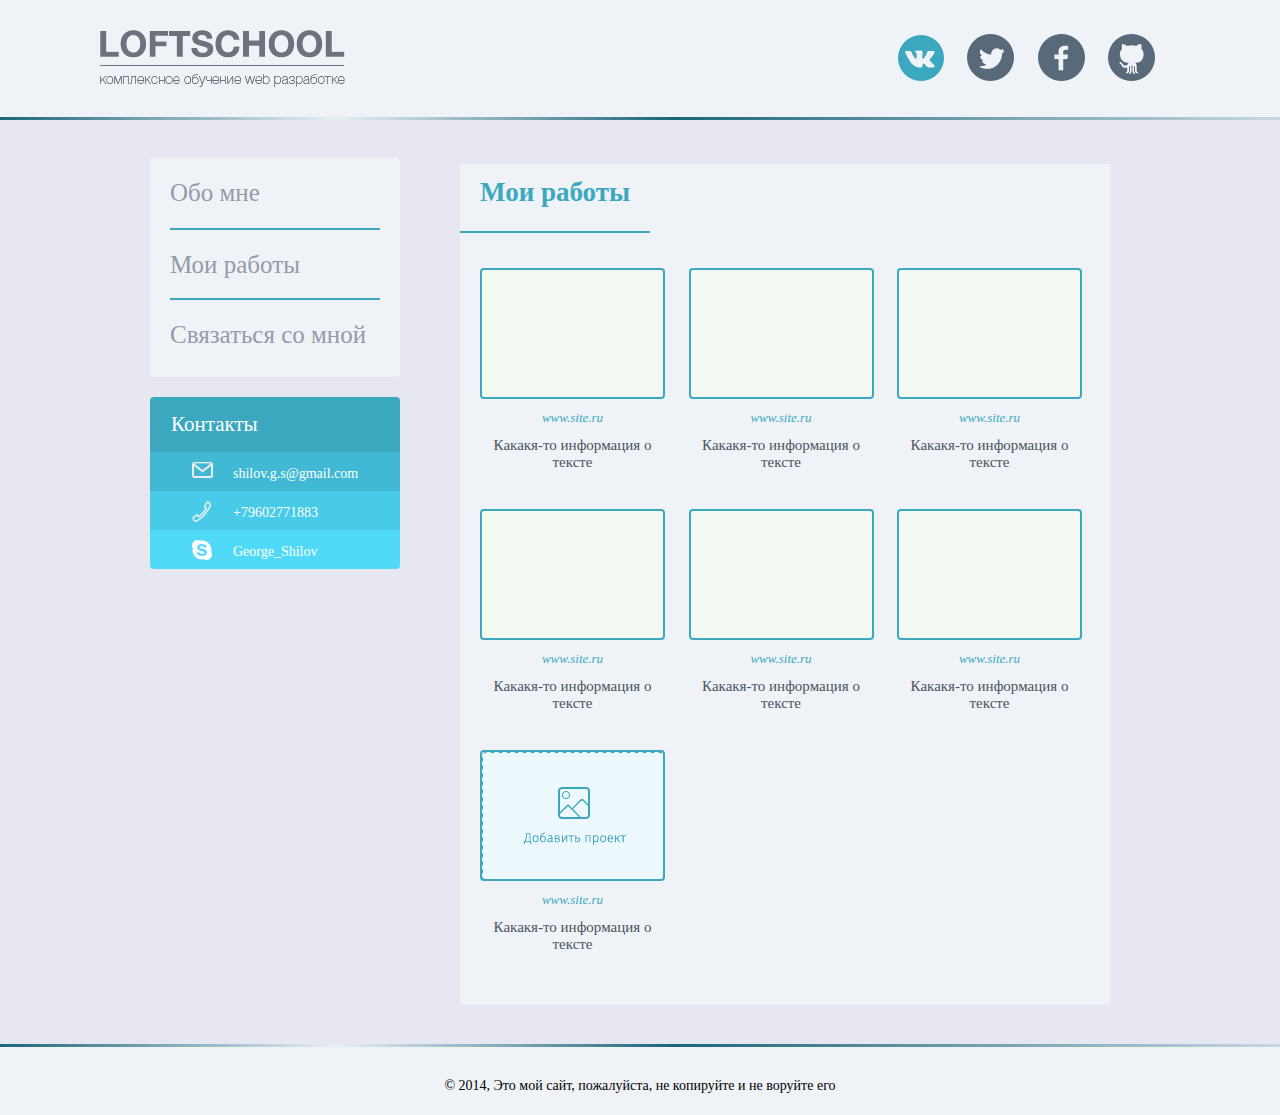
==== about-me.html @ 971d1462 "first commit" ====
<!DOCTYPE html>
<html lang="en">
<link rel="stylesheet" href="style.css">
<head>
	<meta charset="UTF-8">
	<title>Document</title>
</head>
<body>
	<div class="header">
			<div class="logo"><img src="img/logo.png" alt=""></div>
			<div class="social-menu">
				<ul>
					<li><a href=""><img src="img/vk-logo.png" alt=""></a></li>
					<li><a href=""><img src="img/twitter-logo.png" alt=""></a></li>
					<li><a href=""><img src="img/fb-logo.png" alt=""></a></li>
					<li><a href=""><img src="img/gh-logo.png" alt=""></a></li>
				</ul>
			</div>
		</div>
		<div class="main"> 
			<div class="content__wrapper clearfix">
				<div class="sidebar">
					<div class="sidebar__about-me">
						<ul>
							<li><a href="">Обо мне</a></li>
							<li><a href="">Мои работы</a></li>
							<li><a href="">Связаться со мной</a></li>
						</ul>
					</div>
					<div class="sidebar__contacts">
						<div class="sidebar__contact-title">Контакты</div>
						<ul>
							<li class="sidebar__contact-mail">shilov.g.s@gmail.com</li>
							<li class="sidebar__contact-phone">+79602771883</li>
							<li class="sidebar__contact-skype">George_Shilov</li>
						</ul>
					</div>
				</div>
				<div class="content">
					<div class="main_myworks clearfix">
						<div class="main__inform-wrapper">
						<h2 class="content_header">Мои работы</h2></div>
						<ul class="main_myworkslist">
							<li><a href=""><img src="" alt=""></a><a href="" class="main_url">www.site.ru</a><span>Какакя-то информация о тексте</span></li>
							<li><a href=""><img src="" alt=""></a><a href="" class="main_url">www.site.ru</a><span>Какакя-то информация о тексте</span></li>
							<li><a href=""><img src="" alt=""></a><a href="" class="main_url">www.site.ru</a><span>Какакя-то информация о тексте</span></li>
							<li><a href=""><img src="" alt=""></a><a href="" class="main_url">www.site.ru</a><span>Какакя-то информация о тексте</span></li>
							<li><a href=""><img src="" alt=""></a><a href="" class="main_url">www.site.ru</a><span>Какакя-то информация о тексте</span></li>
							<li><a href=""><img src="" alt=""></a><a href="" class="main_url">www.site.ru</a><span>Какакя-то информация о тексте</span></li>
							<li><a href=""><img src="" alt=""></a><a href="" class="main_url">www.site.ru</a><span>Какакя-то информация о тексте</span></li>
						</ul>
						</div>
					</div>
				</div>
			</div>
		<div class="footer clearfix">
				<div class="footer__copywright">
					<span>© 2014, Это мой сайт, пожалуйста, не копируйте и не воруйте его</span>
				</div>
		</div>
</body>
</html>
---- style.css ----
html {
	width: 100%;
	height: 100%;
	font-size: 100.01%
}

body { 
	font-size: 14px;
	width: 100%;
	height: 100%;
	background-color: #e7e7f1;
	margin: 0;
	padding: 0;
}
.clearfix {
	content:'';
	display: table;
	clear: both;
}
.header {
	width: 100%;
	min-height: 120px;
	background-color: #eff3f7;
	display: block;
	position: relative;
}
.header:after { 
	content:'';
	position: absolute;
	bottom: 0;
	left: 0;
	width: 1400px;
	height: 3px;
	background-color: #1c667a;
	background-image: -webkit-linear-gradient(left, rgba(28,102,122,.95), rgba(242,246,250,.95), rgba(28,102,122,.95) 48%, rgba(242,246,250,.95));
	background-image: -moz-linear-gradient(left, rgba(28,102,122,.95), rgba(242,246,250,.95), rgba(28,102,122,.95) 48%, rgba(242,246,250,.95));
	background-image: -o-linear-gradient(left, rgba(28,102,122,.95), rgba(242,246,250,.95), rgba(28,102,122,.95) 48%, rgba(242,246,250,.95));
	background-image: -ms-linear-gradient(left, rgba(28,102,122,.95), rgba(242,246,250,.95), rgba(28,102,122,.95) 48%, rgba(242,246,250,.95));
	background-image: linear-gradient(to right, rgba(28,102,122,.95), rgba(242,246,250,.95), rgba(28,102,122,.95) 48%, rgba(242,246,250,.95));
}
.content__wrapper {
	width: 980px;
	height: 100%;
	margin: 0 auto;
}
.logo {
	float:left;
	width: 245px;
	margin-top: 30px;
	margin-left: 100px;
}
.social-menu { 
	float:right;
	margin-right: 105px;
	margin-top: 20px;
}
.social-menu li { 
	list-style: none;
	display: inline-block;
	margin-right: 20px;
}
.social-menu li a:hover {

}


.main {
	margin-top: 24px;
}
.sidebar {
	float: left;
	display: block;
}
/* Меню навигации */

.sidebar__about-me {
	width: 250px;
	height: 219px;
	-webkit-border-radius: 4px;
	-moz-border-radius: 4px;
	border-radius: 4px;
	background-color: #eff3f7;
	position: relative;
}
.sidebar__about-me ul { 
	padding: 0;
}

.sidebar__about-me li { 
	height: 70px;
	line-height: 70px;
	list-style: none;
}

.sidebar__about-me li:hover { 
	background-color: #3ba8c0;
}

.sidebar__about-me li:hover:last-child { 
	background-color: #3ba8c0;
	-webkit-border-radius: 0 0 4px 4px;
	-moz-border-radius: 0 0 4px 4px;
	border-radius: 0 0 4px 4px;
}

.sidebar__about-me li:hover:first-child { 
	background-color: #3ba8c0;
	-webkit-border-radius: 4px 4px 0 0 ;
	-moz-border-radius: 4px 4px 0 0;
	border-radius: 4px 4px 0 0;
}

.sidebar__about-me li a { 
	text-decoration: none;
	height: 68px;
	color: #959aa8;
	display: block;
	margin-left: 20px;
	border-top: 2px solid #3ba8c0;
	width: 210px;
	font-size: 25px;
}
.sidebar__about-me li:first-child a { 
	border-top: 0px solid #3ba8c0;
} 

.sidebar__about-me li a:hover { 
	color:white;
}

/*     */
/*   Блок контактов   */
.sidebar__contacts { 
	margin-top: 20px;
	width: 250px;
	height: 150px;
	background-color: #eff3f7;
	-webkit-border-radius: 4px;
	-moz-border-radius: 4px;
	border-radius: 4px;
}
.sidebar__contact-title {
	color: white;
	height: 40px;
	padding-left: 21px;
	padding-top: 15px;
	font-size: 21px;
	background-color: #3ba8c0;
	-webkit-border-radius: 4px 4px 0 0 ;
	-moz-border-radius: 4px 4px 0 0;
	border-radius: 4px 4px 0 0;
}
.sidebar__contacts ul { 
	list-style: none;
	padding: 0;
	margin: 0;
}
.sidebar__contacts ul li{
	height: 25px;
	padding-left: 83px;
	padding-top: 14px;
	position: relative;
	color:white;
}


.sidebar__contact-mail { 
	background-color: #41b9d4;
}
.sidebar__contact-mail:before { 
	content: '';
	background: url(img/sidebar_mail.png) 0 0 no-repeat;
	height: 25px;
	width: 25px;
	position: absolute;
	left: 42px;
	top: 10px;
}
.sidebar__contact-phone {
	background-color: #48cbe8;
}
.sidebar__contact-phone:before {
	content: '';
	background: url(img/sidebar_phone.png) 0 0 no-repeat;
	height: 25px;
	width: 25px;
	position: absolute;
	left: 42px;
	top: 10px;
}
.sidebar__contact-skype { 
	background-color: #51daf8;
	-webkit-border-radius: 0 0 4px 4px;
	-moz-border-radius: 0 0 4px 4px;
	border-radius: 0 0 4px 4px;
}
.sidebar__contact-skype:before { 
	content: '';
	background: url(img/sidebar_skype.png) 0 0 no-repeat;
	height: 25px;
	width: 25px;
	position: absolute;
	left: 42px;
	top: 10px;
}


/*   Блок контента   */
.content {
	width: 650px;
	float: left;
	margin-left: 60px;
}
.main__inform,
.main__exp,
.main__edu,
.main_myworks 
 {
	background-color: #eff3f7;
	margin-top: 20px;
}
.main__inform {
	margin-top: 15px;
}
.main__inform-wrapper{
	display: block;
}

/*   */

/*  Блок страницы about-me */
.main_myworks {
	min-height: 840px;
	width: 100%;
}
.main_myworkslist {
	list-style: none;
	padding: 0;
	padding-left: 20px;
	padding-top: 21px;
}
.main_myworkslist li { 
	display: inline-block;
	width: 181px;
	height: 127px;
	-webkit-border-radius: 4px;
	-moz-border-radius: 4px;
	border-radius: 4px;
	background-color: #f3f8f0;
	border: 2px solid #3ba8c0;
	margin-right: 20px;
	margin-bottom: 110px;
}
.main_myworkslist li a {
	display: block;
	width: 100%;
	height: 100%;
}
.main_myworkslist li a.main_url
{
	display: block;
	color: #4eaec4;
	width: 181px;
	height: 10px;
	margin-top: 13px;
	text-align: center;
	font-size: 13px;
	font-style: italic;
	color: #3ba8c0;
	text-decoration: none;
}
.main_myworkslist li span{
	display: block;
	margin-top: 17px;
	text-align: center;
	font-size: 15px;
	color: #4a545d;
}
.main_myworkslist li:last-child { 
	display: inline-block;
	width: 181px;
	height: 127px;
	-webkit-border-radius: 4px;
	-moz-border-radius: 4px;
	border-radius: 4px;
	background-color: #edf8fc;
	margin-right: 20px;
	margin-bottom: 110px;
	background: url(img/myworks_addnew.png);
}
/*        */
/*  Страница свяжитесь со мной  */
.contact { 
	background-color: #eff3f7;
	margin-top: 0px;
	padding-top: 0;
	width: 100%;
	-webkit-border-radius: 3px/4px;
	-moz-border-radius: 3px/4px;
	border-radius: 3px/4px;
}


h2.contact_heading { 
	display: block;
	text-align: center;
	padding-top: 55px;
	font-size: 27px;
	background-color: #48cbe8;
	border-bottom: 17px solid #67dffa;
	height: 138px;
	color:white;
	margin: 0;
}
.contat-form {
	width: 100%;
}

form { 
	display: block;
	margin: 0 auto;
	width: 402px;
}
label { 
	display: block;
	width: 100px;
	margin: 0;
	color: #a3a7b4;
	margin-top: 20px;
}
input[type="text"] { 
	font-family: serif;
	border: 1px solid #48cbe8;
	-webkit-border-radius: 4px/2px;
	-moz-border-radius: 4px/2px;
	border-radius: 4px/2px;
	background-color: #fbfcfd;
	width: 192px;
	height: 41px;
	display: block;
	padding-left: 9px;
	color: #48cbe8;
	margin-top: 7px;
}
.half_width { 
	display: inline-block;
	width: 190px;

}
.pl { 
	margin-left: 18px;
}
 .message input[type="text"] { 
	width: 404px;
	height: 183px;
	margin: 0;
	padding-left: 9px;
	color: #48cbe8;
	margin-top: 7px;
}

.contact-form input[type="submit"] {
	border: 1px solid #48cbe8;
	width: 139px;
	height: 31px;
	-webkit-border-radius: 5px;
	-moz-border-radius: 5px;
	border-radius: 5px;
	background-color: #48cbe8;
	color: white;
	float: left;
	margin: 33px 0;
}


input[type="reset"] { 
	color:white;
	border: 1px solid #849db5;
	width: 141px;
	height: 31px;
	-webkit-border-radius: 5px;
	-moz-border-radius: 5px;
	border-radius: 5px;
	background-color: #849db5;
	float: right;
	margin-right: -4px;
	margin: 33px 0;
}

/*      страница входа  */
.login_page { 
	background-color: #eff3f7;
	margin-top: 0px;
	padding-top: 0;
	width: 590px;
	margin: 0 auto;
}

.login-form { 
	width: 590px;
	height: 400px;
	background: 
	background-color: #eff3f7;
	margin-top: 0px;
	padding-top: 0;
	width: 100%;
	-webkit-border-radius: 3px/4px;
	-moz-border-radius: 3px/4px;
	border-radius: 3px/4px;
	-webkit-box-shadow: 0 4px 7px rgba(13,16,7,.29);
	-moz-box-shadow: 0 4px 7px rgba(13,16,7,.29);
	box-shadow: 0 4px 7px rgba(13,16,7,.29);
}

.half_width_login_button input[type="submit"] { 
	display: block;
	margin: 0 auto;
}

.half_width_login_button { 
	margin: 0 auto;
	width: 402px;
	height: 20px;
	display: block;
}

h2.login_heading { 
	display: block;
	text-align: center;
	padding-top: 36px;
	font-size: 40px;
	background-color: #48cbe8;
	border-bottom: 15px solid #67dffa;
	height: 107px;
	color:white;
	margin: 0;
	-webkit-border-radius: 3px/4px;
	-moz-border-radius: 3px/4px;
	border-radius: 3px/4px;
}
.half_width_login label { 
	font-size: 40px;
	margin: 0 auto;
	margin-top: 3px;
}

.half_width_password label { 
	font-size: 40px;
	margin: 0 auto;
	margin-top: 4px;
}

.half_width_login input[type="text"],
.half_width_password input[type="text"]{ 
	margin-left: -160px;
	width: 424px;
	height: 62px;
	-webkit-border-radius: 4px;
	-moz-border-radius: 4px;
	border-radius: 4px;
	background-color: rgba(249,126,118,.33);
}

.login-form input[type="submit"] { 
	margin: 29px auto;
	margin-bottom: 18px;
	border: 1px solid #48cbe8;
	width: 226px;
	height: 50px;
	-webkit-border-radius: 8px;
	-moz-border-radius: 8px;
	border-radius: 8px;
	background-color: #48cbe8;
	color: white;
	font-size: 36px;
}


/*        */
/*   Главная старница    */
.content_header { 
	display: inline-block;
	margin: 0 auto;
	padding: 0 20px;
	height: 67px;
	font-size: 27px;
	line-height: 56px;
	border-bottom: 2px solid #3ba8c0;
	color: #3ba8c0;
	font-family: FiraSans Book;
}
.main__inform-photo {
	display: block;
	float: left;
	width: 200px;
	height: 200px; 
	background: url(img/photo.png);
	margin: 16px 22px;
}
.main__inform-data {
	display: block;
	float: left;
	margin-top: 0px;
	margin-bottom: 27px;
}
.main__inform-data ul {
	list-style: none;
	padding-left: 21px;
	padding-right:25px;
}
.main__inform-data ul li {
	line-height: 40px;
}
.main__inform-data ul li span {
	font-weight: bold;
	margin-right: 20px;
}
.main__inform-data ul li ul {
	list-style: none;
	padding: 0;
}
.main__inform-data ul li ul li {
	display: inline-block;
	float: left;
}
.main__exp ul {
	list-style: none;
	padding-top: 0;
	padding-bottom: 26px;
}
.main__exp li {
	margin-left: 131px;
	position: relative;
	margin-top: 37px;
}
.main__exp ul span {
	display: block;
	font-size: 15px;
}
.main__exp ul span:last-child {
	display: block;
	color: #999fa5;
	font-size: 15px;
}
.main__exp ul li:before {
	content: '';
	position: absolute;
	background: url('img/main_portfel.png') no-repeat 0 0;
	width: 36px;
	height: 34px;
	left: -64px;
}

.main__edu ul {
	list-style: none;
	padding-top: 0;
	padding-bottom: 26px;
}
.main__edu li {
	margin-left: 131px;
	position: relative;
	margin-top: 37px;
}
.main__edu ul span {
	display: block;
	font-size: 15px;
}
.main__edu ul span:last-child {
	display: block;
	color: #999fa5;
	font-size: 15px;
}
.main__edu ul li:before {
	content: '';
	position: absolute;
	background: url('img/main_ht.png') no-repeat 0 0;
	width: 42px;
	height: 34px;
	left: -70px;
}
.main__edu ul .course:before {
	content: '';
	position: absolute;
	background: url('img/main_web.png') no-repeat 0 0;
	width: 36px;
	height: 36px;
	left: -64px;
}
.footer {
	height: 71px;
	display: block;
	background-color: #eff3f7;
	margin-top: 39px;
	position: relative;
}
.footer:before { 
	content:'';
	position: absolute;
	top: 0;
	left: 0;
	width: 1400px;
	height: 3px;
	background-color: #1c667a;
	background-image: -webkit-linear-gradient(left, rgba(28,102,122,.95), rgba(242,246,250,.95), rgba(28,102,122,.95) 48%, rgba(242,246,250,.95));
	background-image: -moz-linear-gradient(left, rgba(28,102,122,.95), rgba(242,246,250,.95), rgba(28,102,122,.95) 48%, rgba(242,246,250,.95));
	background-image: -o-linear-gradient(left, rgba(28,102,122,.95), rgba(242,246,250,.95), rgba(28,102,122,.95) 48%, rgba(242,246,250,.95));
	background-image: -ms-linear-gradient(left, rgba(28,102,122,.95), rgba(242,246,250,.95), rgba(28,102,122,.95) 48%, rgba(242,246,250,.95));
	background-image: linear-gradient(to right, rgba(28,102,122,.95), rgba(242,246,250,.95), rgba(28,102,122,.95) 48%, rgba(242,246,250,.95));
}
.footer__copywright{
	padding-top: 34px;
	text-align: center;
}
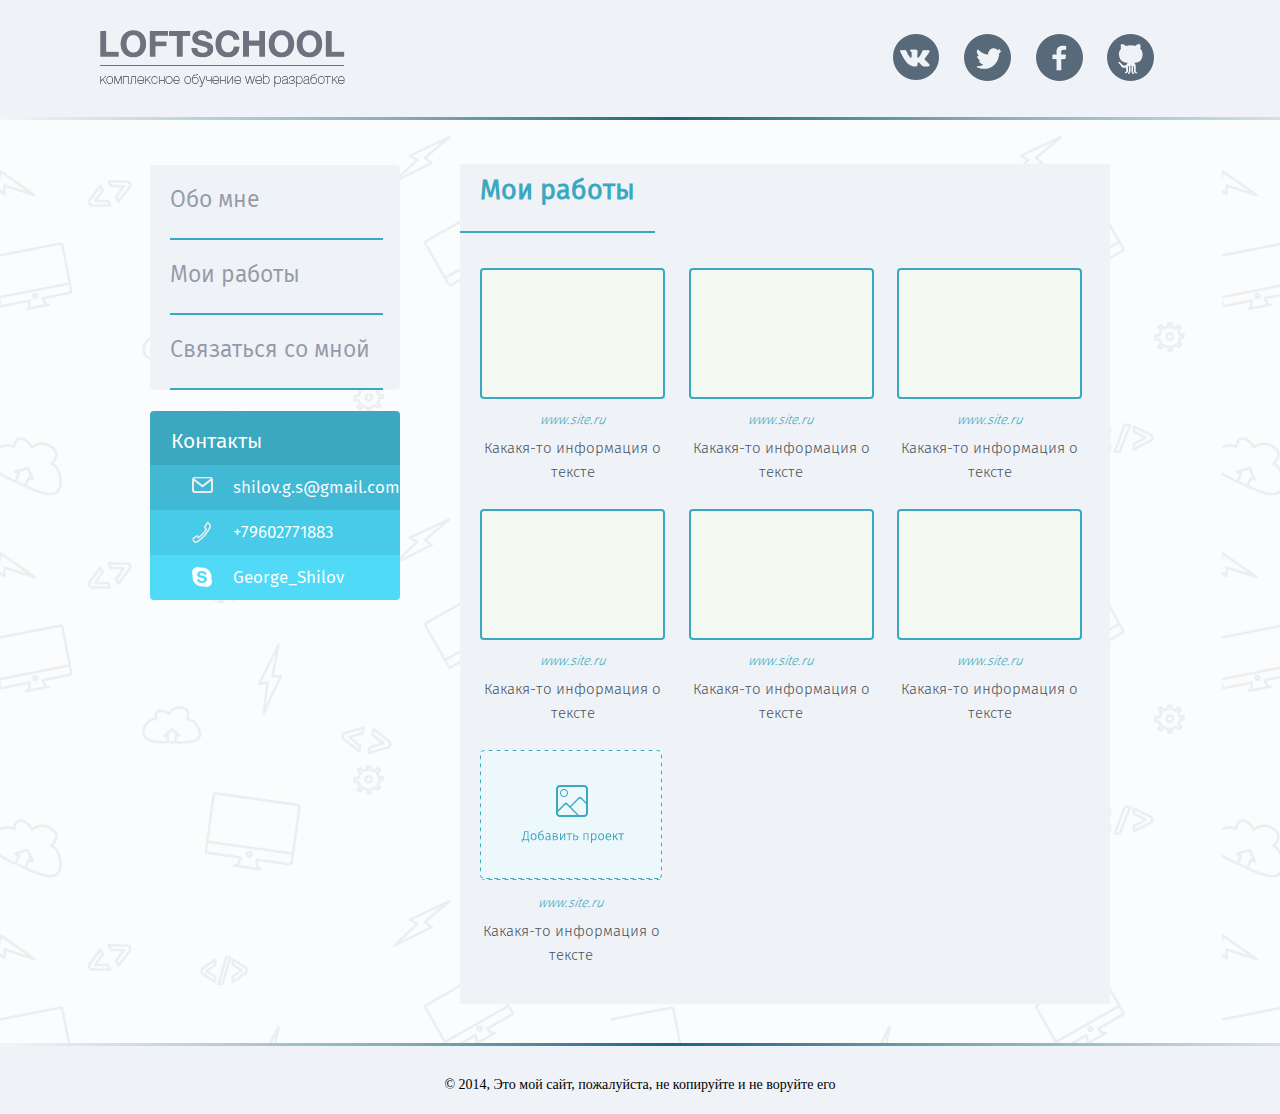
==== commit a877d748: "second check" ====
--- a/about-me.html
+++ b/about-me.html
@@ -10,10 +10,10 @@
 			<div class="logo"><img src="img/logo.png" alt=""></div>
 			<div class="social-menu">
 				<ul>
-					<li><a href=""><img src="img/vk-logo.png" alt=""></a></li>
-					<li><a href=""><img src="img/twitter-logo.png" alt=""></a></li>
-					<li><a href=""><img src="img/fb-logo.png" alt=""></a></li>
-					<li><a href=""><img src="img/gh-logo.png" alt=""></a></li>
+					<li><a class="vk" href="https://vk.com/id6723558"></a></li>
+					<li><a class="twi" href="https://twitter.com/NSKlimit"></a></li>
+					<li><a class="fb" href="https://www.facebook.com/?q=#/shilov.george"></a></li>
+					<li><a class="gh" href="https://github.com/GeorgeShilov"></a></li>
 				</ul>
 			</div>
 		</div>
@@ -22,17 +22,17 @@
 				<div class="sidebar">
 					<div class="sidebar__about-me">
 						<ul>
-							<li><a href="">Обо мне</a></li>
-							<li><a href="">Мои работы</a></li>
-							<li><a href="">Связаться со мной</a></li>
+							<li><a href="/index.html">Обо мне</a></li>
+							<li><a href="/about-me.html">Мои работы</a></li>
+							<li><a href="/contact-me.html">Связаться со мной</a></li>
 						</ul>
 					</div>
 					<div class="sidebar__contacts">
 						<div class="sidebar__contact-title">Контакты</div>
 						<ul>
-							<li class="sidebar__contact-mail">shilov.g.s@gmail.com</li>
-							<li class="sidebar__contact-phone">+79602771883</li>
-							<li class="sidebar__contact-skype">George_Shilov</li>
+							<li class="sidebar__contact-mail"><a href="mialto:shilov.g.s@gmail.com">shilov.g.s@gmail.com</a></li>
+							<li class="sidebar__contact-phone"><a href="tel:+79602771883">+79602771883</a></li>
+							<li class="sidebar__contact-skype"><a href="skype:George_Shilov">George_Shilov</a></li>
 						</ul>
 					</div>
 				</div>
--- a/style.css
+++ b/style.css
@@ -1,3 +1,88 @@
+@font-face {
+    font-family: 'HelveticaNeueCyr-Bold';
+    src: url('/fonts/helveticaneuecyr-bold/helveticaneuecyr-bold-webfont.eot');
+    src: url('/fonts/helveticaneuecyr-bold/helveticaneuecyr-bold-webfont.eot?#iefix') format('embedded-opentype'),
+         url('/fonts/helveticaneuecyr-bold/helveticaneuecyr-bold-webfont.woff2') format('woff2'),
+         url('/fonts/helveticaneuecyr-bold/helveticaneuecyr-bold-webfont.woff') format('woff'),
+         url('/fonts/helveticaneuecyr-bold/helveticaneuecyr-bold-webfont.ttf') format('truetype'),
+         url('/fonts/helveticaneuecyr-bold/helveticaneuecyr-bold-webfont.svg#helveticaneuecyrbold') format('svg');
+    font-weight: normal;
+    font-style: normal;
+}
+@font-face {
+    font-family: 'Helvetica Neue Cyr Thin';
+    src: url('/fonts/helveticaneue-thin/helveticaneuecyr-thin-webfont.eot');
+    src: url('/fonts/helveticaneue-thin/helveticaneuecyr-thin-webfont.eot?#iefix') format('embedded-opentype'),
+         url('/fonts/helveticaneue-thin/helveticaneuecyr-thin-webfont.woff2') format('woff2'),
+         url('/fonts/helveticaneue-thin/helveticaneuecyr-thin-webfont.woff') format('woff'),
+         url('/fonts/helveticaneue-thin/helveticaneuecyr-thin-webfont.ttf') format('truetype'),
+         url('/fonts/helveticaneue-thin/helveticaneuecyr-thin-webfont.svg#helveticaneuecyrthin') format('svg');
+    font-weight: normal;
+    font-style: normal;
+}
+@font-face {
+    font-family: 'ProximaNovaCond';
+    src: url('/fonts/ProximaNovaCond/proximanovacond-semibold-webfont.eot');
+    src: url('/fonts/ProximaNovaCond/proximanovacond-semibold-webfont.eot?#iefix') format('embedded-opentype'),
+         url('/fonts/ProximaNovaCond/proximanovacond-semibold-webfont.woff2') format('woff2'),
+         url('/fonts/ProximaNovaCond/proximanovacond-semibold-webfont.woff') format('woff'),
+         url('/fonts/ProximaNovaCond/proximanovacond-semibold-webfont.ttf') format('truetype'),
+         url('/fonts/ProximaNovaCond/proximanovacond-semibold-webfont.svg#proxima_nova_condensedSBd') format('svg');
+    font-weight: normal;
+    font-style: normal;
+}
+@font-face {
+    font-family: 'fira_sansbook';
+    src: url('/fonts/fira_sansbook/firasans-book.eot');
+    src: url('/fonts/fira_sansbook/firasans-book.eot?#iefix') format('embedded-opentype'),
+         url('/fonts/fira_sansbook/firasans-book.woff') format('woff'),
+         url('/fonts/fira_sansbook/firasans-book.ttf') format('truetype');
+    font-weight: normal;
+    font-style: normal;
+}
+@font-face {
+    font-family: 'fira_sansmedium';
+    src: url('/fonts/fira_sansmedium/firasans-medium.eot');
+    src: url('/fonts/fira_sansmedium/firasans-medium.eot?#iefix') format('embedded-opentype'),
+         url('/fonts/fira_sansmedium/firasans-medium.woff') format('woff'),
+         url('/fonts/fira_sansmedium/firasans-medium.ttf') format('truetype');
+    font-weight: normal;
+    font-style: normal;
+}
+@font-face {
+    font-family: 'fira_sanslight';
+    src: url('/fonts/fira_sanslight/firasans-light.eot');
+    src: url('/fonts/fira_sanslight/firasans-light.eot?#iefix') format('embedded-opentype'),
+         url('/fonts/fira_sanslight/firasans-light.woff') format('woff'),
+         url('/fonts/fira_sanslight/firasans-light.ttf') format('truetype');
+    font-weight: normal;
+    font-style: normal;
+}
+@font-face {
+    font-family: 'fira_sanslight_italic';
+    src: url('/fonts/fira_sanslight_italic/firasans-lightitalic.eot');
+    src: url('/fonts/fira_sanslight_italic/firasans-lightitalic.eot?#iefix') format('embedded-opentype'),
+         url('/fonts/fira_sanslight_italic/firasans-lightitalic.woff') format('woff'),
+         url('/fonts/fira_sanslight_italic/firasans-lightitalic.ttf') format('truetype');
+    font-weight: normal;
+    font-style: normal;
+}
+@font-face {
+    font-family: 'fira_sansregular';
+    src: url('/fonts/fira_sansregular/firasans-regular.eot');
+    src: url('/fonts/fira_sansregular/firasans-regular.eot?#iefix') format('embedded-opentype'),
+         url('/fonts/fira_sansregular/firasans-regular.woff') format('woff'),
+         url('/fonts/fira_sansregular/firasans-regular.ttf') format('truetype');
+    font-weight: normal;
+    font-style: normal;
+}
+
+
+
+
+
+
+
 
 html {
 	width: 100%;
@@ -9,9 +94,12 @@
 	font-size: 14px;
 	width: 100%;
 	height: 100%;
-	background-color: #e7e7f1;
 	margin: 0;
 	padding: 0;
+	background: url(img/bgc.jpg) 0 0;
+}
+a {
+	font-style: none;
 }
 .clearfix {
 	content:'';
@@ -33,11 +121,9 @@
 	width: 1400px;
 	height: 3px;
 	background-color: #1c667a;
-	background-image: -webkit-linear-gradient(left, rgba(28,102,122,.95), rgba(242,246,250,.95), rgba(28,102,122,.95) 48%, rgba(242,246,250,.95));
-	background-image: -moz-linear-gradient(left, rgba(28,102,122,.95), rgba(242,246,250,.95), rgba(28,102,122,.95) 48%, rgba(242,246,250,.95));
-	background-image: -o-linear-gradient(left, rgba(28,102,122,.95), rgba(242,246,250,.95), rgba(28,102,122,.95) 48%, rgba(242,246,250,.95));
-	background-image: -ms-linear-gradient(left, rgba(28,102,122,.95), rgba(242,246,250,.95), rgba(28,102,122,.95) 48%, rgba(242,246,250,.95));
-	background-image: linear-gradient(to right, rgba(28,102,122,.95), rgba(242,246,250,.95), rgba(28,102,122,.95) 48%, rgba(242,246,250,.95));
+	background-image: -moz-linear-gradient(0deg, rgb(28,102,122) 0%, rgb(246,250,254) 0%, rgb(216,216,216) 0%, rgb(242,246,250) 0%, rgb(135,174,186) 28%, rgb(28,102,122) 48%, rgb(135,174,186) 71%, rgb(242,246,250) 100%);
+	background-image: -webkit-linear-gradient(0deg, rgb(28,102,122) 0%, rgb(246,250,254) 0%, rgb(216,216,216) 0%, rgb(242,246,250) 0%, rgb(135,174,186) 28%, rgb(28,102,122) 48%, rgb(135,174,186) 71%, rgb(242,246,250) 100%);
+	background-image: -ms-linear-gradient(0deg, rgb(28,102,122) 0%, rgb(246,250,254) 0%, rgb(216,216,216) 0%, rgb(242,246,250) 0%, rgb(135,174,186) 28%, rgb(28,102,122) 48%, rgb(135,174,186) 71%, rgb(242,246,250) 100%);
 }
 .content__wrapper {
 	width: 980px;
@@ -48,7 +134,7 @@
 	float:left;
 	width: 245px;
 	margin-top: 30px;
-	margin-left: 100px;
+	padding-left: 100px;
 }
 .social-menu { 
 	float:right;
@@ -60,10 +146,44 @@
 	display: inline-block;
 	margin-right: 20px;
 }
-.social-menu li a:hover {
-
-}
-
+.social-menu li a { 
+	display: block;
+	width: 48px;
+	height: 48px;
+}
+
+.social-menu a.vk { 
+	background: url("img/vk.png") 0 0 no-repeat;
+}
+.social-menu a.vk:hover { 
+	background: url("img/vk-logo.png") 0 0 no-repeat;
+}
+
+.social-menu a.twi { 
+	background: url("img/twitter-logo.png") 0 0 no-repeat;
+}
+.social-menu a.twi:hover { 
+	background: url("img/twi_hover.png") 0 0 no-repeat;
+}
+
+.social-menu a.fb { 
+	background: url("img/fb-logo.png") 0 0 no-repeat;
+}
+.social-menu a.fb:hover { 
+	background: url("img/fb_hover.png") 0 0 no-repeat;
+}
+
+.social-menu a.gh { 
+	background: url("img/gh-logo.png") 0 0 no-repeat;
+}
+.social-menu a.gh:hover { 
+	background: url("img/github_hover.png") 0 0 no-repeat; 
+}
+
+
+
+
+/* основной блок */
 
 .main {
 	margin-top: 24px;
@@ -76,20 +196,23 @@
 
 .sidebar__about-me {
 	width: 250px;
-	height: 219px;
+	min-height: 219px;
 	-webkit-border-radius: 4px;
 	-moz-border-radius: 4px;
 	border-radius: 4px;
 	background-color: #eff3f7;
 	position: relative;
+	margin-bottom: 20px;
+	font-family: "fira_sansbook";
+	font-size: 21px;
 }
 .sidebar__about-me ul { 
 	padding: 0;
 }
 
 .sidebar__about-me li { 
-	height: 70px;
-	line-height: 70px;
+	min-height: 73px;
+	line-height: 73px;
 	list-style: none;
 }
 
@@ -97,33 +220,32 @@
 	background-color: #3ba8c0;
 }
 
-.sidebar__about-me li:hover:last-child { 
-	background-color: #3ba8c0;
-	-webkit-border-radius: 0 0 4px 4px;
-	-moz-border-radius: 0 0 4px 4px;
-	border-radius: 0 0 4px 4px;
-}
-
 .sidebar__about-me li:hover:first-child { 
 	background-color: #3ba8c0;
-	-webkit-border-radius: 4px 4px 0 0 ;
-	-moz-border-radius: 4px 4px 0 0;
-	border-radius: 4px 4px 0 0;
-}
-
-.sidebar__about-me li a { 
+	-webkit-border-radius: 4px 4px 0px 0px;
+	-moz-border-radius: 4px 4px 0px 0px;
+	border-radius: 4px 4px 0px 0px;
+}
+
+.sidebar__about-me li:hover:last-child  { 
+	background-color: #3ba8c0;
+	-webkit-border-radius: 0px 0px 4px 4px;
+	-moz-border-radius: 0px 0px 4px 4px;
+	border-radius: 0px 0px 4px 4px;
+}
+
+
+.sidebar__about-me li a{ 
 	text-decoration: none;
-	height: 68px;
+	min-height: 72px;
 	color: #959aa8;
 	display: block;
 	margin-left: 20px;
-	border-top: 2px solid #3ba8c0;
-	width: 210px;
-	font-size: 25px;
-}
-.sidebar__about-me li:first-child a { 
-	border-top: 0px solid #3ba8c0;
-} 
+	width: 213px;
+	font-size: 23px;
+	border-bottom: 2px solid #3ba8c0;
+	font-family: "fira_sansbook";
+}
 
 .sidebar__about-me li a:hover { 
 	color:white;
@@ -132,7 +254,6 @@
 /*     */
 /*   Блок контактов   */
 .sidebar__contacts { 
-	margin-top: 20px;
 	width: 250px;
 	height: 150px;
 	background-color: #eff3f7;
@@ -150,6 +271,8 @@
 	-webkit-border-radius: 4px 4px 0 0 ;
 	-moz-border-radius: 4px 4px 0 0;
 	border-radius: 4px 4px 0 0;
+	font-family: "fira_sansbook";
+	height: 39px;
 }
 .sidebar__contacts ul { 
 	list-style: none;
@@ -159,14 +282,25 @@
 .sidebar__contacts ul li{
 	height: 25px;
 	padding-left: 83px;
-	padding-top: 14px;
+	padding-top: 10px;
+	padding-bottom: 10px;
 	position: relative;
 	color:white;
 }
 
+.sidebar__contacts a{ 
+	color:white;
+	text-decoration: none;
+} 
+.sidebar__contacts a:hover { 
+	text-decoration: underline;
+
+}
 
 .sidebar__contact-mail { 
 	background-color: #41b9d4;
+	font-size: 17px;
+	font-family: "fira_sansbook";
 }
 .sidebar__contact-mail:before { 
 	content: '';
@@ -175,10 +309,12 @@
 	width: 25px;
 	position: absolute;
 	left: 42px;
-	top: 10px;
+	top: 12px;
 }
 .sidebar__contact-phone {
 	background-color: #48cbe8;
+	font-size: 17px;
+	font-family: "fira_sansbook";
 }
 .sidebar__contact-phone:before {
 	content: '';
@@ -187,13 +323,15 @@
 	width: 25px;
 	position: absolute;
 	left: 42px;
-	top: 10px;
+	top: 12px;
 }
 .sidebar__contact-skype { 
 	background-color: #51daf8;
 	-webkit-border-radius: 0 0 4px 4px;
 	-moz-border-radius: 0 0 4px 4px;
 	border-radius: 0 0 4px 4px;
+	font-size: 17px;
+	font-family: "fira_sansbook";
 }
 .sidebar__contact-skype:before { 
 	content: '';
@@ -202,7 +340,7 @@
 	width: 25px;
 	position: absolute;
 	left: 42px;
-	top: 10px;
+	top: 12px;
 }
 
 
@@ -226,6 +364,15 @@
 .main__inform-wrapper{
 	display: block;
 }
+.main__inform-list ul  { 
+	display: block;
+	padding: 0;
+	margin: 0;
+	font-family: "fira_sansbook";
+	font-size: 17px;
+}
+
+
 
 /*   */
 
@@ -259,13 +406,14 @@
 }
 .main_myworkslist li a.main_url
 {
+	font-family: "fira_sanslight_italic";
+	font-size: 13px;
 	display: block;
 	color: #4eaec4;
 	width: 181px;
 	height: 10px;
 	margin-top: 13px;
 	text-align: center;
-	font-size: 13px;
 	font-style: italic;
 	color: #3ba8c0;
 	text-decoration: none;
@@ -276,14 +424,13 @@
 	text-align: center;
 	font-size: 15px;
 	color: #4a545d;
+	font-family: "fira_sanslight";
 }
 .main_myworkslist li:last-child { 
 	display: inline-block;
-	width: 181px;
-	height: 127px;
-	-webkit-border-radius: 4px;
-	-moz-border-radius: 4px;
-	border-radius: 4px;
+	border: 0px;
+	width: 182px;
+	height: 130px;
 	background-color: #edf8fc;
 	margin-right: 20px;
 	margin-bottom: 110px;
@@ -293,25 +440,29 @@
 /*  Страница свяжитесь со мной  */
 .contact { 
 	background-color: #eff3f7;
-	margin-top: 0px;
+	margin-top: 20px;
 	padding-top: 0;
 	width: 100%;
-	-webkit-border-radius: 3px/4px;
-	-moz-border-radius: 3px/4px;
-	border-radius: 3px/4px;
-}
-
-
-h2.contact_heading { 
+	-webkit-border-radius: 4px 4px 4px 4px;
+	-moz-border-radius: 4px 4px 4px 4px;
+	border-radius: 4px 4px 4px 4px;
+}
+
+
+h1.contact_heading { 
 	display: block;
 	text-align: center;
 	padding-top: 55px;
 	font-size: 27px;
 	background-color: #48cbe8;
 	border-bottom: 17px solid #67dffa;
-	height: 138px;
+	height: 83px;
 	color:white;
 	margin: 0;
+	-webkit-border-radius: 4px 4px 0px 0px;
+	-moz-border-radius: 4px 4px 0px 0px;
+	border-radius: 4px 4px 0px 0px;
+	font-family: "fira_sansbook";
 }
 .contat-form {
 	width: 100%;
@@ -322,15 +473,37 @@
 	margin: 0 auto;
 	width: 402px;
 }
+
+
+
 label { 
 	display: block;
 	width: 100px;
 	margin: 0;
 	color: #a3a7b4;
 	margin-top: 20px;
-}
+	font-family: "fira_sanslight";
+	font-size: 19px;
+}
+
+.captcha_title { 
+	display: block;
+	width: 450px;
+	height: 40px;
+	margin: 0;
+	margin-top: 20px;
+	font-family: "fira_sanslight";
+	font-size: 19px;
+	color: #959aa8;
+	font-style: normal;
+}
+.captcha_img:after {
+	content: '';
+	display: table;
+	background-image: url(img/captcha.png);
+}
+
 input[type="text"] { 
-	font-family: serif;
 	border: 1px solid #48cbe8;
 	-webkit-border-radius: 4px/2px;
 	-moz-border-radius: 4px/2px;
@@ -342,22 +515,31 @@
 	padding-left: 9px;
 	color: #48cbe8;
 	margin-top: 7px;
+	font-family: "fira_sanslight";
+	font-size: 13px;
 }
 .half_width { 
 	display: inline-block;
 	width: 190px;
-
 }
 .pl { 
 	margin-left: 18px;
 }
- .message input[type="text"] { 
+ .message textarea[type="message"] { 
 	width: 404px;
 	height: 183px;
 	margin: 0;
-	padding-left: 9px;
+	padding: 9px;
+	margin-top: 7px;
+	background-color: #fbfcfd;
+	border: 1px solid #48cbe8;
+	-webkit-border-radius: 4px/2px;
+	-moz-border-radius: 4px/2px;
+	border-radius: 4px/2px;
+	margin-top: 5px;
+	font-family: "fira_sanslight";
+	font-size: 13px;
 	color: #48cbe8;
-	margin-top: 7px;
 }
 
 .contact-form input[type="submit"] {
@@ -371,6 +553,26 @@
 	color: white;
 	float: left;
 	margin: 33px 0;
+	-webkit-box-shadow: 0px 2px #3ba8c0;
+	box-shadow: 0px 2px #3ba8c0;
+	font-family: "fira_sansbook";
+	font-size: 19px;
+}
+
+.contact-form input[name="captcha"] {
+	font-family: serif;
+	border: 1px solid #48cbe8;
+	-webkit-border-radius: 4px/2px;
+	-moz-border-radius: 4px/2px;
+	border-radius: 4px/2px;
+	background-color: #fbfcfd;
+	width: 192px;
+	height: 32px;
+	display: block;
+	padding-left: 9px;
+	color: #48cbe8;
+	margin-top: 7px;
+	margin-left: 210px;
 }
 
 
@@ -386,6 +588,10 @@
 	float: right;
 	margin-right: -4px;
 	margin: 33px 0;
+	-webkit-box-shadow: 0px 2px #687b8f;
+	box-shadow: 0px 2px #687b8f;
+	font-family: "fira_sansbook";
+	font-size: 19px;
 }
 
 /*      страница входа  */
@@ -488,7 +694,8 @@
 	line-height: 56px;
 	border-bottom: 2px solid #3ba8c0;
 	color: #3ba8c0;
-	font-family: FiraSans Book;
+	font-family: "fira_sansbook";
+	font-size: 27px;
 }
 .main__inform-photo {
 	display: block;
@@ -506,28 +713,57 @@
 }
 .main__inform-data ul {
 	list-style: none;
-	padding-left: 21px;
-	padding-right:25px;
+	padding-left: 5px;
+	padding-right:4px;
 }
 .main__inform-data ul li {
 	line-height: 40px;
+	font-family: "fira_sansbook";
+	font-size: 15px;
+	color: #5a636b;
 }
 .main__inform-data ul li span {
 	font-weight: bold;
-	margin-right: 20px;
+	font-family: "fira_sansmedium";
+	font-size: 17px;
+	margin-right: 10px;
+	float: left;
 }
 .main__inform-data ul li ul {
 	list-style: none;
 	padding: 0;
 }
-.main__inform-data ul li ul li {
+.linear__list { 
 	display: inline-block;
-	float: left;
-}
+	float:left;
+	width: 192px;
+}
+.linear__list li {
+	display: inline-block;
+	background: -moz-linear-gradient(top, #3ba8c0 0%, #3ba8c0 50%, #2e8ca2 50%, #2e8ca2 100%);
+	background: -webkit-linear-gradient(top, #3ba8c0 0%, #3ba8c0 50%, #2e8ca2 50%, #2e8ca2 100%);
+	background: -o-linear-gradient(top, #3ba8c0 0%, #3ba8c0 50%, #2e8ca2 50%, #2e8ca2 100%);
+	background: -ms-linear-gradient(top, #3ba8c0 0%, #3ba8c0 50%, #2e8ca2 50%, #2e8ca2 100%);
+	background: linear-gradient(top, #3ba8c0 0%, #3ba8c0 50%, #2e8ca2 50%, #2e8ca2 100%);
+	color: white !important;
+	padding: 2px 13px;
+	font-size: 14px;
+	height: 19px;
+	font-family: "proximacond_semibold" !important;
+	-webkit-border-radius: 2px;
+	-moz-border-radius: 2px;
+	-ms-border-radius: 2px;
+	-o-border-radius: 2px;
+	border-radius: 2px;
+	line-height: 19px !important;
+}
+
+
 .main__exp ul {
 	list-style: none;
 	padding-top: 0;
 	padding-bottom: 26px;
+	padding-left: 0;
 }
 .main__exp li {
 	margin-left: 131px;
@@ -536,11 +772,13 @@
 }
 .main__exp ul span {
 	display: block;
-	font-size: 15px;
+	font-family: "fira_sansbook";
+	font-size: 17px;
 }
 .main__exp ul span:last-child {
 	display: block;
 	color: #999fa5;
+	font-family: "fira_sanslight";
 	font-size: 15px;
 }
 .main__exp ul li:before {
@@ -556,6 +794,7 @@
 	list-style: none;
 	padding-top: 0;
 	padding-bottom: 26px;
+	padding-left: 0px;
 }
 .main__edu li {
 	margin-left: 131px;
@@ -564,11 +803,13 @@
 }
 .main__edu ul span {
 	display: block;
-	font-size: 15px;
+	font-family: "fira_sansbook";
+	font-size: 17px;
 }
 .main__edu ul span:last-child {
 	display: block;
 	color: #999fa5;
+	font-family: "fira_sanslight";
 	font-size: 15px;
 }
 .main__edu ul li:before {
@@ -602,13 +843,149 @@
 	width: 1400px;
 	height: 3px;
 	background-color: #1c667a;
-	background-image: -webkit-linear-gradient(left, rgba(28,102,122,.95), rgba(242,246,250,.95), rgba(28,102,122,.95) 48%, rgba(242,246,250,.95));
-	background-image: -moz-linear-gradient(left, rgba(28,102,122,.95), rgba(242,246,250,.95), rgba(28,102,122,.95) 48%, rgba(242,246,250,.95));
-	background-image: -o-linear-gradient(left, rgba(28,102,122,.95), rgba(242,246,250,.95), rgba(28,102,122,.95) 48%, rgba(242,246,250,.95));
-	background-image: -ms-linear-gradient(left, rgba(28,102,122,.95), rgba(242,246,250,.95), rgba(28,102,122,.95) 48%, rgba(242,246,250,.95));
-	background-image: linear-gradient(to right, rgba(28,102,122,.95), rgba(242,246,250,.95), rgba(28,102,122,.95) 48%, rgba(242,246,250,.95));
+	background-image: -moz-linear-gradient(0deg, rgb(28,102,122) 0%, rgb(246,250,254) 0%, rgb(216,216,216) 0%, rgb(242,246,250) 0%, rgb(135,174,186) 28%, rgb(28,102,122) 48%, rgb(135,174,186) 71%, rgb(242,246,250) 100%);
+	background-image: -webkit-linear-gradient(0deg, rgb(28,102,122) 0%, rgb(246,250,254) 0%, rgb(216,216,216) 0%, rgb(242,246,250) 0%, rgb(135,174,186) 28%, rgb(28,102,122) 48%, rgb(135,174,186) 71%, rgb(242,246,250) 100%);
+	background-image: -ms-linear-gradient(0deg, rgb(28,102,122) 0%, rgb(246,250,254) 0%, rgb(216,216,216) 0%, rgb(242,246,250) 0%, rgb(135,174,186) 28%, rgb(28,102,122) 48%, rgb(135,174,186) 71%, rgb(242,246,250) 100%);
 }
 .footer__copywright{
 	padding-top: 34px;
 	text-align: center;
-}+}
+
+/*      окно загрузки работ         */
+
+
+
+.dark-wrapper{
+	width: 100%;
+	height: 100%;
+	background-color: rgba(123, 136, 151, .75);
+	top: 0;
+	left: 0;
+	z-index: 2;
+	position: fixed;
+}
+.modal-window{
+	position: relative;
+	left: 38.5%;
+	width: 362px;
+	background-color: #eff3f7;
+	border-radius: 4px;
+	z-index: 3;
+	opacity: none;
+
+}
+.modal-window label{
+	font-family: "fira_sansbook";
+	font-size: 17px;
+	color: #959aa8;
+	display: block;
+	margin-bottom: 6px;
+}
+.modal-window input,
+.modal-window textarea{
+    border: 1px solid #48cbe8;
+    border-radius: 4px;
+    background-color: #fbfcfd;
+
+    font-family: "fira_sanslight";
+    font-size: 13px;
+    color: #48cbe8;
+
+    margin-bottom: 11px;
+    width: 320px;
+    padding: 9px 7px;
+}
+.modal-window textarea{
+    padding: 9px 7px 58px;
+}
+
+/*------------------------------
+placeholder color
+--------------------------------*/
+
+.modal-window input::-webkit-input-placeholder {color:#48cbe8;}
+.modal-window input::-moz-placeholder          {color:#48cbe8;}/* Firefox 19+ */
+.modal-window input:-moz-placeholder           {color:#48cbe8;}/* Firefox 18- */
+.modal-window input:-ms-input-placeholder      {color:#48cbe8;}
+
+.modal-window textarea::-webkit-input-placeholder {color:#48cbe8;}
+.modal-window textarea::-moz-placeholder          {color:#48cbe8;}/* Firefox 19+ */
+.modal-window textarea:-moz-placeholder           {color:#48cbe8;}/* Firefox 18- */
+.modal-window textarea:-ms-input-placeholder      {color:#48cbe8;}
+/*---------------------*/
+
+/*-----------------------
+most upper block
+----------------------*/
+
+.modal-window .title{
+	background-color: #48cbe8;
+	border-radius: 4px 4px 0 0;
+	border-bottom: 9px solid #67dffa;
+	color: #ffffff;
+	font-size: 25px;
+	font-family: "fira_sansregular";
+	padding: 13px 13px 6px;
+}
+.modal-window .title .close{
+    float:right;
+    margin: -28px -1px 0 0;
+    cursor: pointer;
+}
+.modal-window .feedback-form{
+	padding: 11px 21px 2px;
+}
+
+/*----------------------
+third field from top
+-----------------*/
+.modal-window .project-img{
+	margin-bottom: -54px;
+}
+.modal-window .project-img #fake-prj-file{
+    background: url(img/upload.png) no-repeat 278px 7px, url(img/upload.png) no-repeat 267px 0;
+    background-color: #fbfcfd;
+}
+
+/* hidden file input field */
+
+.modal-window .project-img #prj-file{
+	position: relative;
+	top: -53px;
+	/*let's IE8 did it like all other browsers*/
+    filter: alpha(opacity=0); /* internet explorer */
+    opacity: 0;           /* fx, safari, opera, chrome */
+    -ms-filter:"progid:DXImageTransform.Microsoft.Alpha(opacity=0)"; /*IE8*/
+    cursor: pointer;
+}
+
+/*------------
+send button
+-------------*/
+.modal-window .send-button{
+	margin: 1px 91px;
+}
+.modal-window .send-button input{
+	height: 31px;
+	width: 139px;
+	background-color: #48cbe8;
+	color: #ffffff;
+	font-family: "fira_sansbook";
+	font-size: 19px;
+	-webkit-box-shadow: 0 2px #3ba8c0;
+	box-shadow: 0 2px #3ba8c0;
+	border-radius: 5px;
+	cursor: pointer;
+	padding: 1px 1px 0px 0px;
+}
+.modal-window .send-button input:hover{
+	-webkit-box-shadow: 0 2px #48cbe8;
+	box-shadow: 0 2px #48cbe8;
+}
+.modal-window .send-button input:active{
+	-webkit-box-shadow: 0 -2px #3ba8c0;
+	box-shadow: 0 -2px #3ba8c0;
+}
+
+
